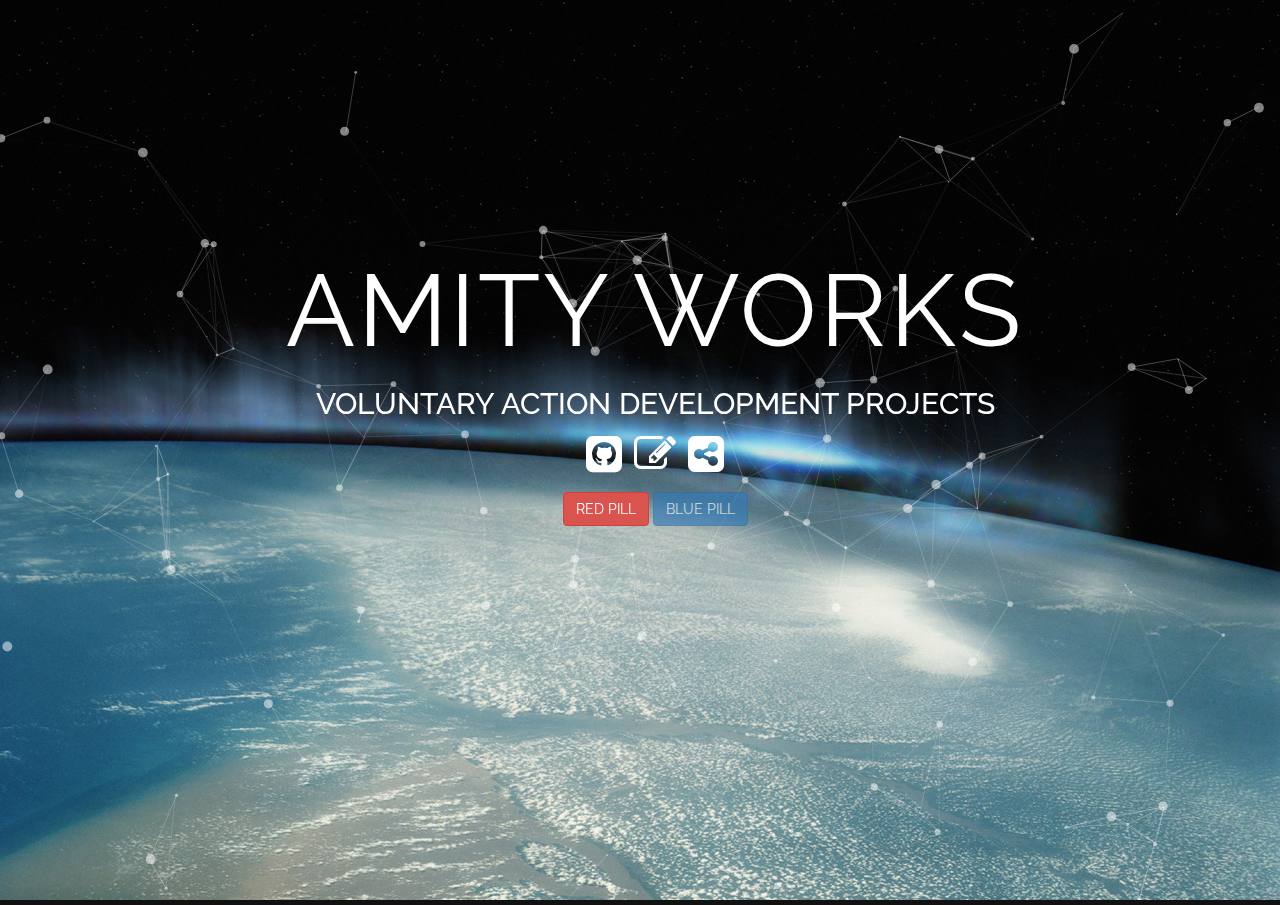
==== index.html @ 4207a4c2 "init" ====
<!DOCTYPE html>
<html lang="en">
<head>
    <meta charset="UTF-8">
    <title>Amity Works</title>
    <meta name="viewport" content="width=device-width, initial-scale=1.0, minimum-scale=1.0, maximum-scale=1.0, user-scalable=no">
    <link rel="stylesheet" href="assets/css/style.css">
    <link rel="stylesheet" href="https://maxcdn.bootstrapcdn.com/bootstrap/3.3.7/css/bootstrap.min.css" integrity="sha384-BVYiiSIFeK1dGmJRAkycuHAHRg32OmUcww7on3RYdg4Va+PmSTsz/K68vbdEjh4u" crossorigin="anonymous">
    <link href="https://fonts.googleapis.com/css?family=Raleway:100,200,300,400,500,700" rel="stylesheet">
    <link rel="stylesheet" href="https://maxcdn.bootstrapcdn.com/font-awesome/4.7.0/css/font-awesome.min.css">
</head>
<body>
    <!-- particles.js container -->
    <div id="particles-js"></div>

    <div class="container">
        <div class="row">
            <div class="col-lg-12">
                <div class="content">
                    <h1>Amity Works</h1>
                    <h2>Voluntary Action Development Projects</h2>

                    <ul>
                        <li>
                            <a href="https://github.com/amityworks">
                            <i class="fa fa-github-square fa-3x" aria-hidden="true"></i>
                            </a>
                        </li>
                        <li>
                            <a href="https://mastodon.social/@amityworks">
                            <i class="fa fa-pencil-square-o fa-3x" aria-hidden="true"></i>
                            </a>
                        </li>
                        <li>
                            <a href="https://matrix.to/">
                            <i class="fa fa-share-alt-square fa-3x" aria-hidden="true"></i>
                            </a>
                        </li>
                    </ul>
                    <ul>
                        <a class="btn btn-danger" href="https://chat.amity.works">Red pill</a>
                        <a class="btn btn-primary disabled" href="#">Blue pill</a>
                    </ul>
                </div>
            </div>
        </div>
    </div>

<!-- scripts -->
<script src="assets/js/particles.min.js"></script>
<script src="assets/js/app.js"></script>
<script src="https://code.jquery.com/jquery-3.1.1.min.js" integrity="sha256-hVVnYaiADRTO2PzUGmuLJr8BLUSjGIZsDYGmIJLv2b8=" crossorigin="anonymous"></script>
<script src="https://maxcdn.bootstrapcdn.com/bootstrap/3.3.7/js/bootstrap.min.js" integrity="sha384-Tc5IQib027qvyjSMfHjOMaLkfuWVxZxUPnCJA7l2mCWNIpG9mGCD8wGNIcPD7Txa" crossorigin="anonymous"></script>

</body>
</html>
---- assets/css/style.css ----
/* ---- base ---- */

html,body { 
	width:100%;
	height:100%;
	background:#111;
}

body { 
  font-family: Raleway;
  color: white;
  overflow: hidden;
}

/*canvas {
  display:block;
}*/

.content {
    position: absolute;
    text-align: center;
    width: 100%;
    padding-top: 20%;
    z-index: 2;
    font-family: Raleway;
    color: white;
    text-transform: uppercase;
}

.content h1 {
    font-size: 8vw;
    font-weight: 400;
    letter-spacing: 3px;
}

.fa {
    color: white;
}

.fa:hover {
    color: #AAA;
}

ul li {
    display: inline;
    padding: 4px;
}

ul {
    margin: 0;
    padding: 3px 0px 4px;
}

/* ---- particles.js container ---- */

#particles-js {
  width: 100%;
  height: 100%;
  position: absolute;
  /*background-color: #252525;*/
  background-color: #2FA7DC;
  background-image: url("../images/screen.jpg");
  background-size: cover;
  background-position: 50% 50%;
  background-repeat: no-repeat;
  z-index: 1;
}
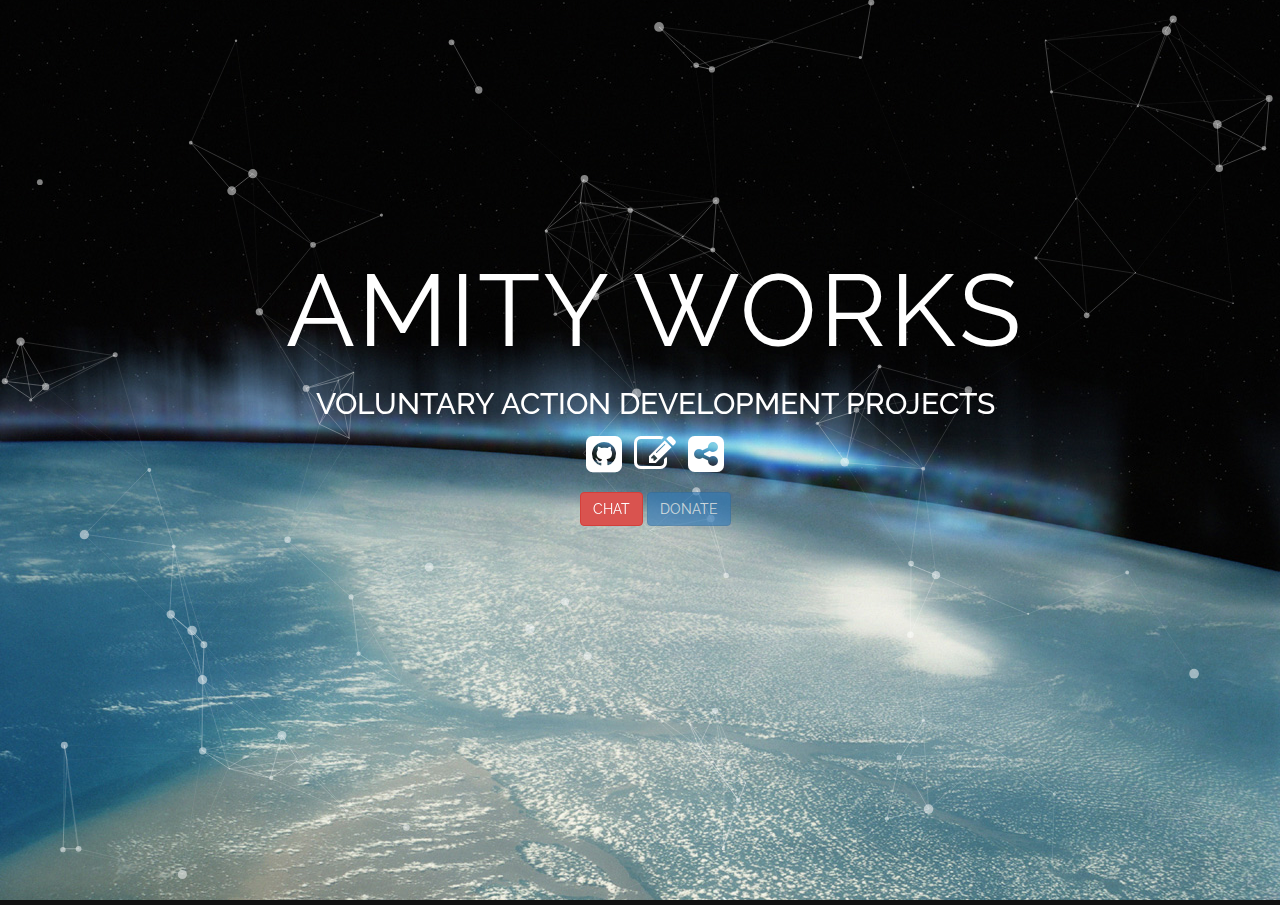
==== commit 78a9caac: "Adding stylesheet for docs." ====
--- a/index.html
+++ b/index.html
@@ -38,8 +38,8 @@
                         </li>
                     </ul>
                     <ul>
-                        <a class="btn btn-danger" href="https://chat.amity.works">Red pill</a>
-                        <a class="btn btn-primary disabled" href="#">Blue pill</a>
+                        <a class="btn btn-danger" href="https://chat.amity.works">Chat</a>
+                        <a class="btn btn-primary disabled" href="#">Donate</a>
                     </ul>
                 </div>
             </div>
--- a/assets/css/style.css
+++ b/assets/css/style.css
@@ -59,7 +59,7 @@
   position: absolute;
   /*background-color: #252525;*/
   background-color: #2FA7DC;
-  background-image: url("../images/screen.jpg");
+  background-image: url("../img/screen.jpg");
   background-size: cover;
   background-position: 50% 50%;
   background-repeat: no-repeat;
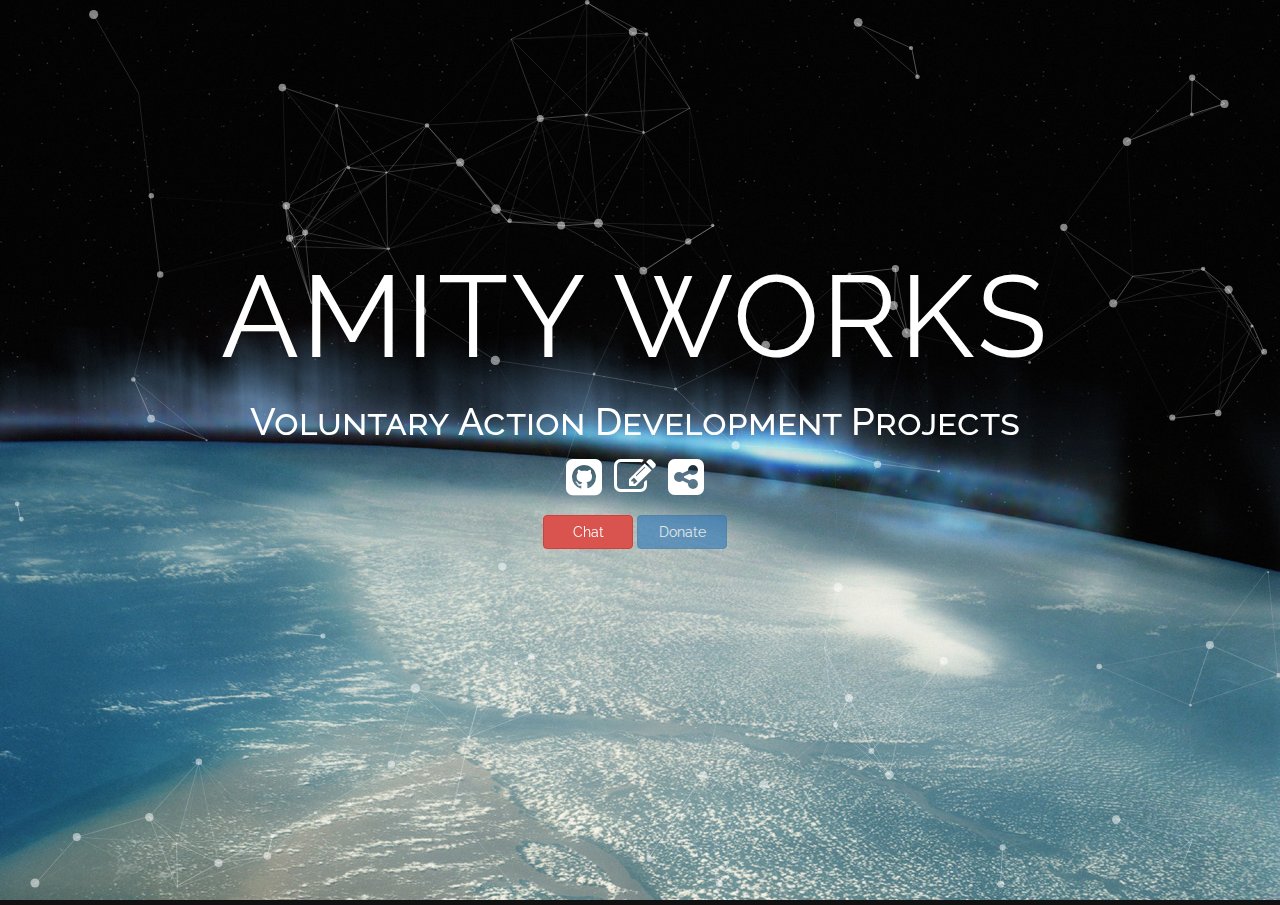
==== commit 0d78c92b: "Added small-caps to description." ====
--- a/index.html
+++ b/index.html
@@ -38,8 +38,8 @@
                         </li>
                     </ul>
                     <ul>
-                        <a class="btn btn-danger" href="https://chat.amity.works">Chat</a>
-                        <a class="btn btn-primary disabled" href="#">Donate</a>
+                        <a class="btn btn-danger pill" href="https://chat.amity.works">Chat</a>
+                        <a class="btn btn-primary pill disabled" href="#">Donate</a>
                     </ul>
                 </div>
             </div>
--- a/assets/css/style.css
+++ b/assets/css/style.css
@@ -21,16 +21,22 @@
     text-align: center;
     width: 100%;
     padding-top: 20%;
+    padding-right: 40px;
     z-index: 2;
     font-family: Raleway;
     color: white;
+}
+
+.content h1 {
+    font-size: 9vw;
+    font-weight: 400;
+    letter-spacing: 3px;
     text-transform: uppercase;
 }
 
-.content h1 {
-    font-size: 8vw;
-    font-weight: 400;
-    letter-spacing: 3px;
+.content h2 {
+    font-size: 3vw;
+    font-variant: small-caps;
 }
 
 .fa {
@@ -65,3 +71,11 @@
   background-repeat: no-repeat;
   z-index: 1;
 }
+
+/* ---- additional ---- */
+.pill {
+  width: 90px;
+
+  
+}
+
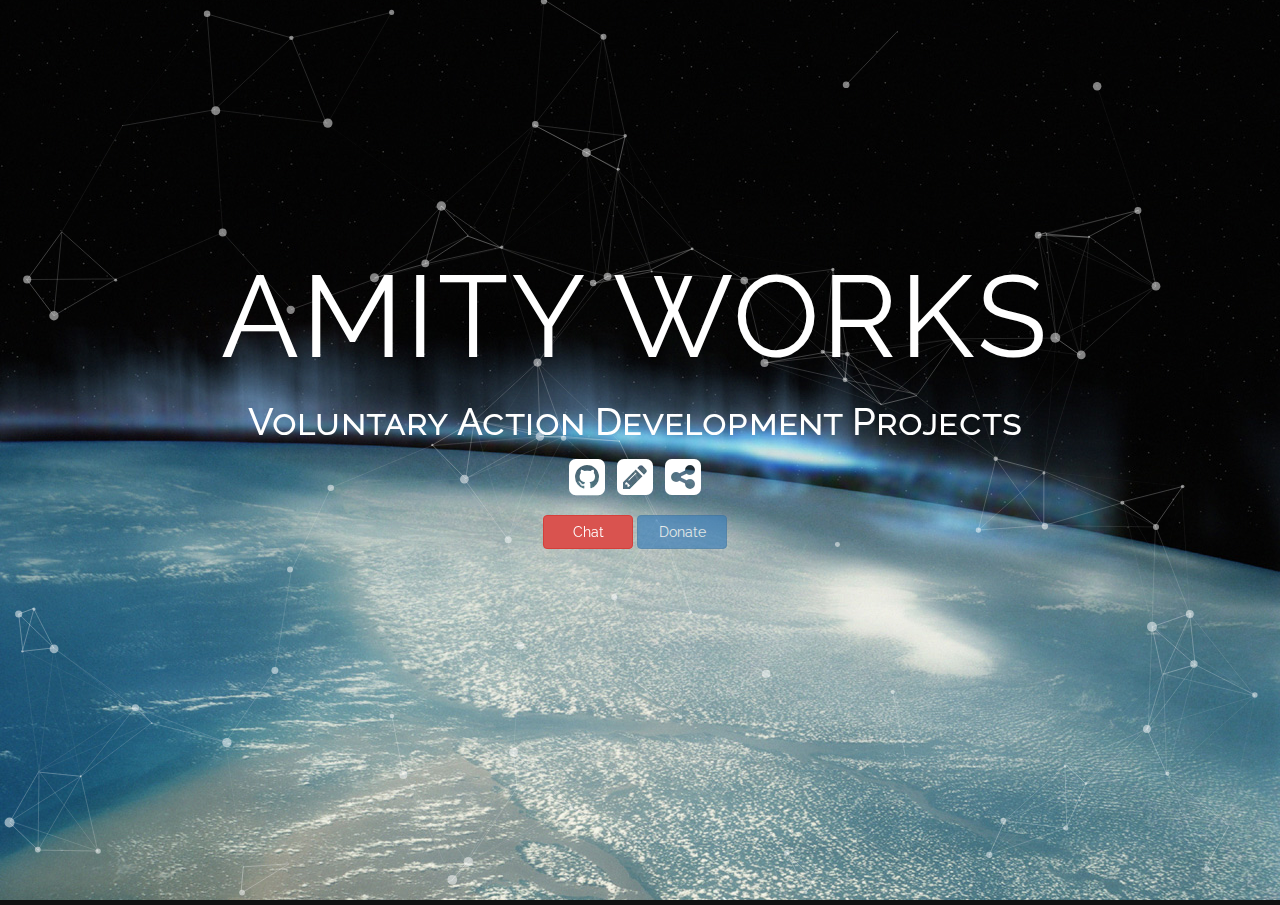
==== commit c3640fb8: "Adjusted stylesheet for consistency." ====
--- a/index.html
+++ b/index.html
@@ -28,7 +28,7 @@
                         </li>
                         <li>
                             <a href="https://mastodon.social/@amityworks">
-                            <i class="fa fa-pencil-square-o fa-3x" aria-hidden="true"></i>
+                            <i class="fa fa-pencil-square fa-3x" aria-hidden="true"></i>
                             </a>
                         </li>
                         <li>
--- a/assets/css/style.css
+++ b/assets/css/style.css
@@ -37,6 +37,7 @@
 .content h2 {
     font-size: 3vw;
     font-variant: small-caps;
+    letter-spacing: 0.01rem;
 }
 
 .fa {
